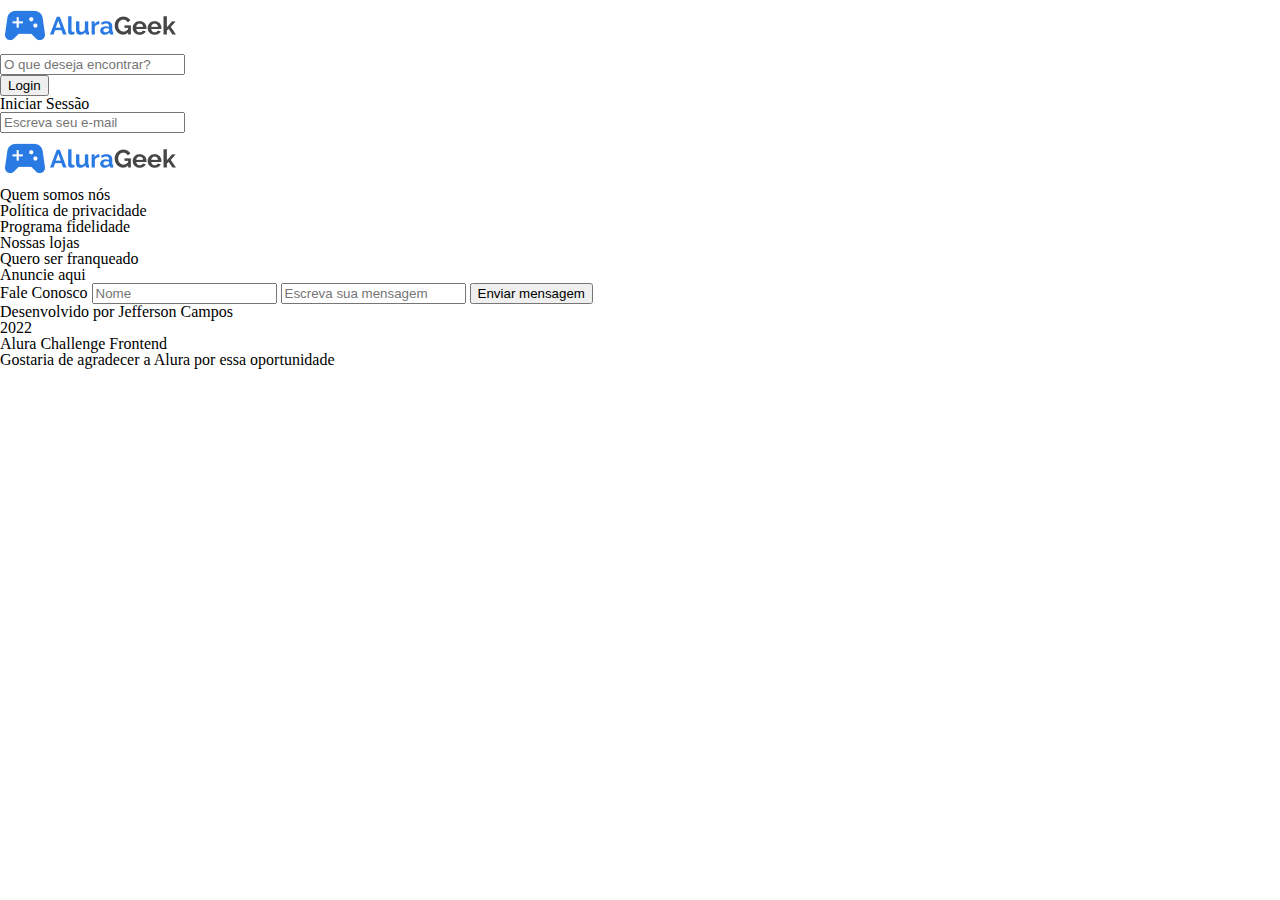
==== login.html @ 21fd1707 "adiciona pagina de login" ====
<!DOCTYPE html>
<html lang="pt-BR">
<head>
    <meta charset="UTF-8">
    <meta http-equiv="X-UA-Compatible" content="IE=edge">
    <meta name="viewport" content="width=device-width, initial-scale=1.0">
    <link href="css/reset.css" rel="stylesheet">
    <link href="css/login.css" rel="stylesheet">
    <link href="css/header.css" rel="stylesheet">
    <link href="css/footer.css" rel="stylesheet">
    <title>Login</title>
    <link rel="icon" type="image/x-icon" href="/assets/img/favi-icon.png">
    <link href="https://fonts.googleapis.com/css2?family=Raleway&display=swap" rel="stylesheet">
</head>
<body>
    <header class="cabecalho">
        <div class="cabecalho-container">

            <a href="index.html"><img src="assets/img/logo-alurageek.png"></a>

            <div class="barra-pesquisa">
                <input class="search" type="search "placeholder="O que deseja encontrar?"></input>
            </div>

            <a href="login.html">
                <button class="btn-login">Login</button>
            </a>
            
        </div>
    </header>

    <main>
        <div>
            <h2>Iniciar Sessão</h2>
            <form class="form-login">
                <input type="text" placeholder="Escreva seu e-mail">

            </form>
        </div>

    </main>

    <footer>
        <section class="rodape">
            <div class="rodape-itens">

                <img src="assets/img/logo-alurageek.png" class="logo-rodape">

                <ul class="lista-rodape">
                    <li>Quem somos nós</li>  
                    <li>Política de privacidade</li>    
                    <li>Programa fidelidade</li>   
                    <li>Nossas lojas</li>    
                    <li>Quero ser franqueado</li>
                    <li>Anuncie aqui</li>
                </ul>
            

                <form class="formulario-rodape">
                    <label>Fale Conosco</label>
                    <input class="input-nome" placeholder="Nome"></input>
                    <input class="input-texto" type="text" placeholder="Escreva sua mensagem"></input>
                    <button class="botao-rodape">Enviar mensagem</button>
                </form>
            </div>
        </section>
    </footer>

    <div class="copyright">
        <h2>Desenvolvido por Jefferson Campos </br> 2022</h2>
        <h2>Alura Challenge Frontend</h2>
        <h2>Gostaria de agradecer a Alura por essa oportunidade</h2>
    </div>
    
</body>
</html>
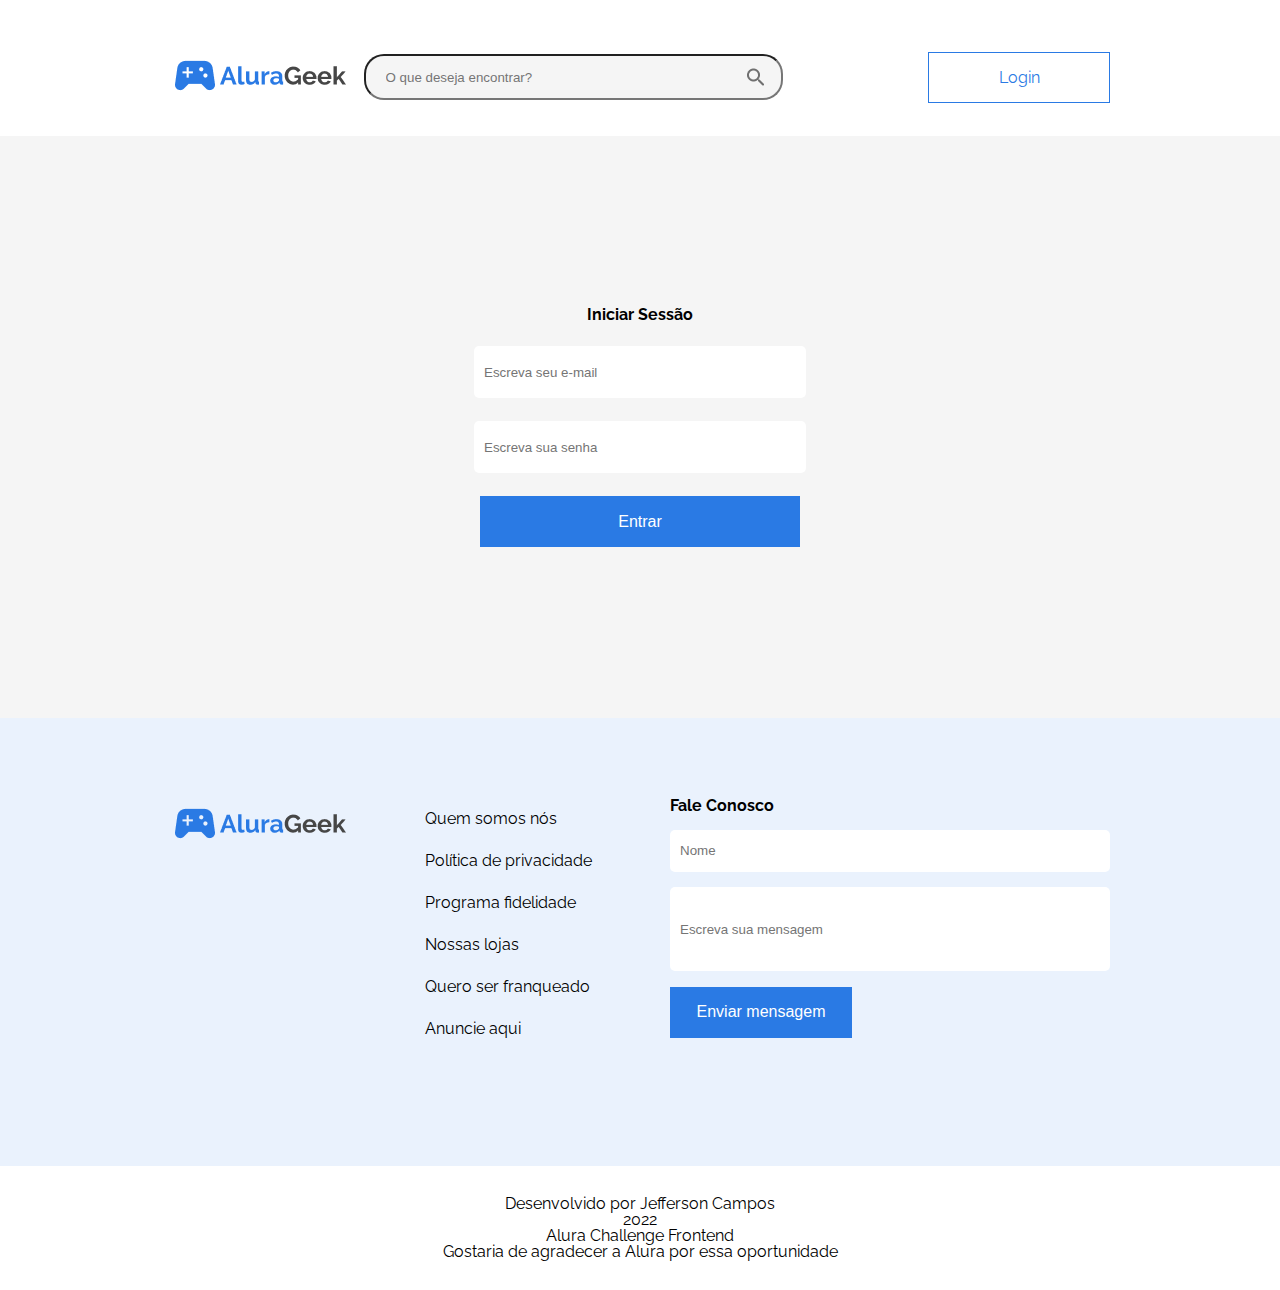
==== commit 4063ce10: "finaliza html e css da pagina de login" ====
--- a/login.html
+++ b/login.html
@@ -31,10 +31,11 @@
 
     <main>
         <div>
-            <h2>Iniciar Sessão</h2>
             <form class="form-login">
-                <input type="text" placeholder="Escreva seu e-mail">
-
+                <label>Iniciar Sessão</label>
+                <input class="input-email" type="text" placeholder="Escreva seu e-mail">
+                <input class="input-senha" type="password" placeholder="Escreva sua senha">
+                <button class="btn-entrar">Entrar</button>
             </form>
         </div>
 
--- a/css/login.css
+++ b/css/login.css
@@ -0,0 +1,60 @@
+body {
+    font-family: 'Raleway';
+}
+
+    /* CSS DO FORMULARIO */
+main {
+    background: rgba(245, 245, 245, 1);
+}
+
+.form-login {
+    display: flex;
+    flex-direction: column;
+    align-items: center;
+    width: 940px;
+    margin: auto;
+    padding: 171px 0;
+    font-weight: bold;
+    justify-content: space-between;
+    height: 240px;
+}
+
+.input-email {
+    border-radius: 5px;
+    border: none;
+    height: 50px;
+    width: 25vw;
+    padding-left: 10px;
+}
+
+.input-senha {
+    border-radius: 5px;
+    border: none;
+    height: 50px;
+    width: 25vw;
+    padding-left: 10px;
+}
+
+.btn-entrar {
+    font-size: 16px;
+    color: white;
+    background-color: #2A7AE4;
+    width: 25vw;
+    height: 51px;
+    border: none;
+}
+
+
+
+    /* FIM DO CSS DO FORMULARIO */
+
+    /* CSS DOS CRÉDITOS  */
+
+ .copyright {
+    text-align: center;
+    width: 940px;
+    margin: auto;
+    padding: 30px;
+}
+
+    /* FIM DO CSS DO COPYRIGHT*/ --- a/css/header.css
+++ b/css/header.css
@@ -0,0 +1,43 @@
+body {
+    font-family: 'Raleway';
+}
+
+
+/* CSS DO CABECALHO */
+header {
+    padding: 50px 32px 32px 32px;
+}
+
+.cabecalho-container {
+    align-items: center;
+    display: flex;
+    width: 940px;
+    margin: auto;
+    justify-content: space-between;
+}
+
+.search {
+    width: 393px;
+    height: 40px;
+    border-radius: 20px;
+    padding-left: 20px;
+    background-image: url('/assets/img/lupa.png');
+    background-repeat: no-repeat;
+    background-position: center right 1rem;
+    margin-right: 8rem;
+    background-color:  #F5F5F5;
+}
+
+.btn-login {
+    font-family: 'Raleway';
+    font-style: normal;
+    font-weight: 400;
+    font-size: 16px;
+    color: #2A7AE4;
+    width: 182px;
+    height: 51px;
+    border: 1px solid #2A7AE4;
+    background: none;
+}
+
+    /* FIM DO CSS DO CABECALHO*/ --- a/css/footer.css
+++ b/css/footer.css
@@ -0,0 +1,61 @@
+    /* CSS DO RODAPÉ  */
+
+    .rodape {
+        background-color: rgba(234, 242, 253, 1);
+    }
+    
+    .rodape-itens {
+        display: flex;
+        align-items: flex-start;
+        width: 940px;
+        height: 368px;
+        margin: auto;
+        justify-content: space-between;
+        padding-top: 5em;
+    }
+    
+    /* .logo-rodape {
+        padding-top: 5em; 
+    }
+    
+    .lista-rodape  {
+        padding-top: 5em; 
+    } */
+    
+    .lista-rodape li {
+        padding: 13px;
+    }
+    
+    .formulario-rodape {
+        display: flex;
+        flex-direction: column;
+        width: 440px;
+        font-weight: bold;
+        height: 240px;
+        justify-content: space-between;
+    }
+    
+    .input-nome {
+        border-radius: 5px;
+        border: none;
+        height: 40px;
+        padding-left: 10px;
+    }
+    
+    .input-texto {
+        border-radius: 5px;
+        border: none;
+        height: 82px;
+        padding-left: 10px;
+    }
+    
+    .botao-rodape {
+        font-size: 16px;
+        color: white;
+        background-color: #2A7AE4;
+        width: 182px;
+        height: 51px;
+        border: none;
+    }
+    
+        /* FIM DO CSS DO RODAPE*/ 